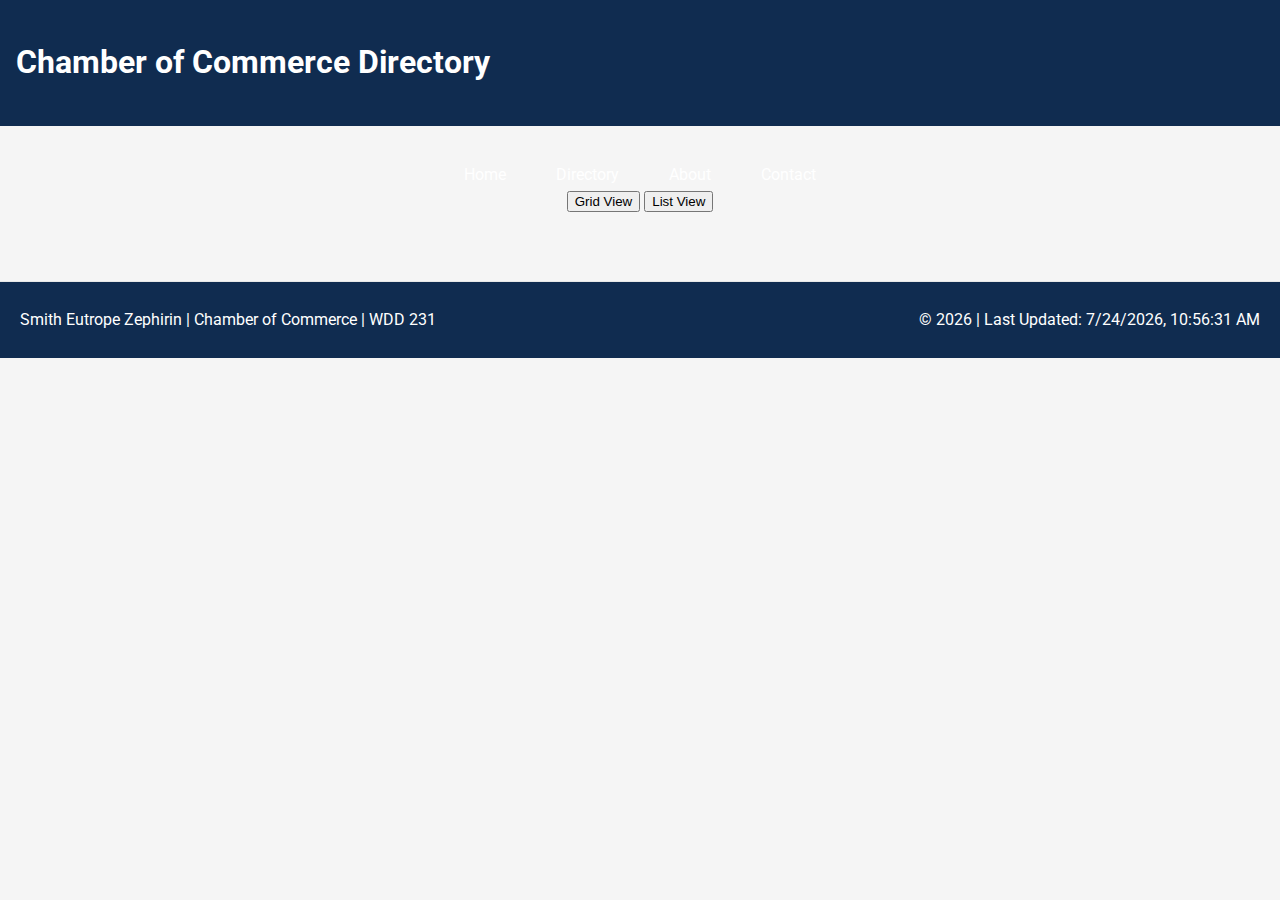
==== chamber/index.html @ 866a9b02 "Chamber Home Page" ====
<!DOCTYPE html>
<html lang="en-US">
<head>
    <meta charset="UTF-8">
    <meta name="description" content="Directory of members of the Chamber of Commerce">
    <meta name="author" content="Smith Eutrope Zephirin">
    <meta name="viewport" content="width=device-width, initial-scale=1.0">
    <title>Chamber of Commerce Directory</title>
    <link rel="stylesheet" href="styles/directory.css">
    <script src="scripts/directory.js" defer></script>
    <link rel="icon" href="images/favicon.ico" type="image/x-icon">
    <!-- Facebook Open Graph meta tags -->
    <meta property="og:title" content="Chamber of Commerce Directory">
    <meta property="og:type" content="website">
    <meta property="og:image" content="https://ssmithope.github.io/wdd231/chamber/directory.html/chamber/images/image.jpg">
    <meta property="og:url" content="https://ssmithope.github.io/wdd231/chamber/directory.html">
</head>
<body>
    <header>
        <h1>Chamber of Commerce Directory</h1>
    </header>
    <nav>
        <ul>
            <li><a href="index.html">Home</a></li>
            <li><a href="directory.html">Directory</a></li>
            <li><a href="about.html">About</a></li>
            <li><a href="contact.html">Contact</a></li>
        </ul>
        <div class="view-toggle">
            <button id="gridView">Grid View</button>
            <button id="listView">List View</button>
        </div>
    </nav>
    <main>
        <div id="cards"></div>
    </main>
    <footer>
        <p>Smith Eutrope Zephirin | Chamber of Commerce | WDD 231</p>
        <p>&copy; <span id="currentyear"></span> | Last Updated: <span id="lastModified"></span></p>
    </footer>
</body>
</html>
---- chamber/styles/directory.css ----
/* Normalize CSS */
@import url('https://necolas.github.io/normalize.css/8.0.1/normalize.css');

/* Google Fonts */
@import url('https://fonts.googleapis.com/css2?family=Roboto:wght@400;700&display=swap');

/* Apply the Google Font to the body */
body {
    font-family: 'Roboto', sans-serif;
    margin: 0;
    padding: 0;
    line-height: 1.6;
    background-color: #f5f5f5;
}

/* Layout and Basic Styles */
header, nav, main, footer {
    padding: 1em;
    margin: 0 auto;
    max-width: 1200px;
    text-align: center;
}
header, footer {
    background-color: #102c50;
    color: white;
    max-width: 1400px;
}
header {
    display: flex;
    justify-content: space-between;
    align-items: center;
    margin-bottom: 20px;
}
.logo-title {
    display: flex;
    align-items: center;
}
.logo {
    width: 50px;
    height: 50px;
    margin-right: 10px;
}
.title h1 {
    margin: 0;
    font-size: 1.5em;
}
.title p {
    margin: 0;
    font-size: 0.8em;
}
footer {
    margin-top: 20px;
}

/* Navigation Styling */
nav ul {
    display: flex;
    justify-content: center;
    list-style: none;
    padding: 0;
    margin: 0;
}
nav li {
    margin: 0 15px;
}
nav a {
    color: white;
    text-decoration: none;
    padding: 10px;
}
nav a:hover {
    background-color: #ddd;
    color: #102c50;
    border-radius: 5px;
}

/* Hero Image */
#hero {
    text-align: center;
}
#hero img {
    width: 100%;
    height: auto;
}

/* Home Sections */
#home-sections {
    display: flex;
    justify-content: space-between;
    margin: 20px 0;
}
.section {
    flex: 1;
    margin: 0 10px;
    background-color: white;
    padding: 10px;
    border: 1px solid #ccc;
    border-radius: 5px;
}
.section h3 {
    margin-top: 0;
}

/* Align h2 to the left */ 
h2 { 
    text-align: left; 
}

/* Business Listings */
#business-listings {
    display: flex;
    justify-content: space-between;
    margin: 20px 0;
}
.business {
    flex: 1;
    margin: 0 10px;
    background-color: white;
    padding: 10px;
    border: 1px solid #ccc;
    border-radius: 5px;
}
.business h3 {
    margin-top: 0;
}

/* Responsive Design */
@media (max-width: 768px) {
    header, main, footer {
        padding: 1em 10px;
    }
    nav ul {
        flex-direction: column;
        align-items: center;
    }
    nav li {
        margin: 10px 0;
    }
    #home-sections, #business-listings {
        flex-direction: column;
    }
    .section, .business {
        margin-bottom: 20px;
    }
}

/* Footer Styling */
footer {
    background-color: #102c50;
    color: white;
    padding: 20px;
    display: flex;
    justify-content: space-between;
    align-items: center;
    border-top: 1px solid #e7e7e7;
    margin-top: 20px;
}

footer p {
    margin: 5px 0;
}

.footer-left, .footer-center, .footer-right {
    flex: 1;
    text-align: center;
}

.footer-left {
    text-align: left;
    margin-left: 80px;
}

.footer-right {
    text-align: right;
    margin-right: 80px;
}

footer .social-media {
    display: flex;
    justify-content: center;
    gap: 10px;
    margin-top: 10px;
}

footer .social-media a {
    color: white;
    text-decoration: none;
}

footer .social-media a:hover {
    color: #ddd;
}

footer .social-media a i {
    font-size: 24px;
}
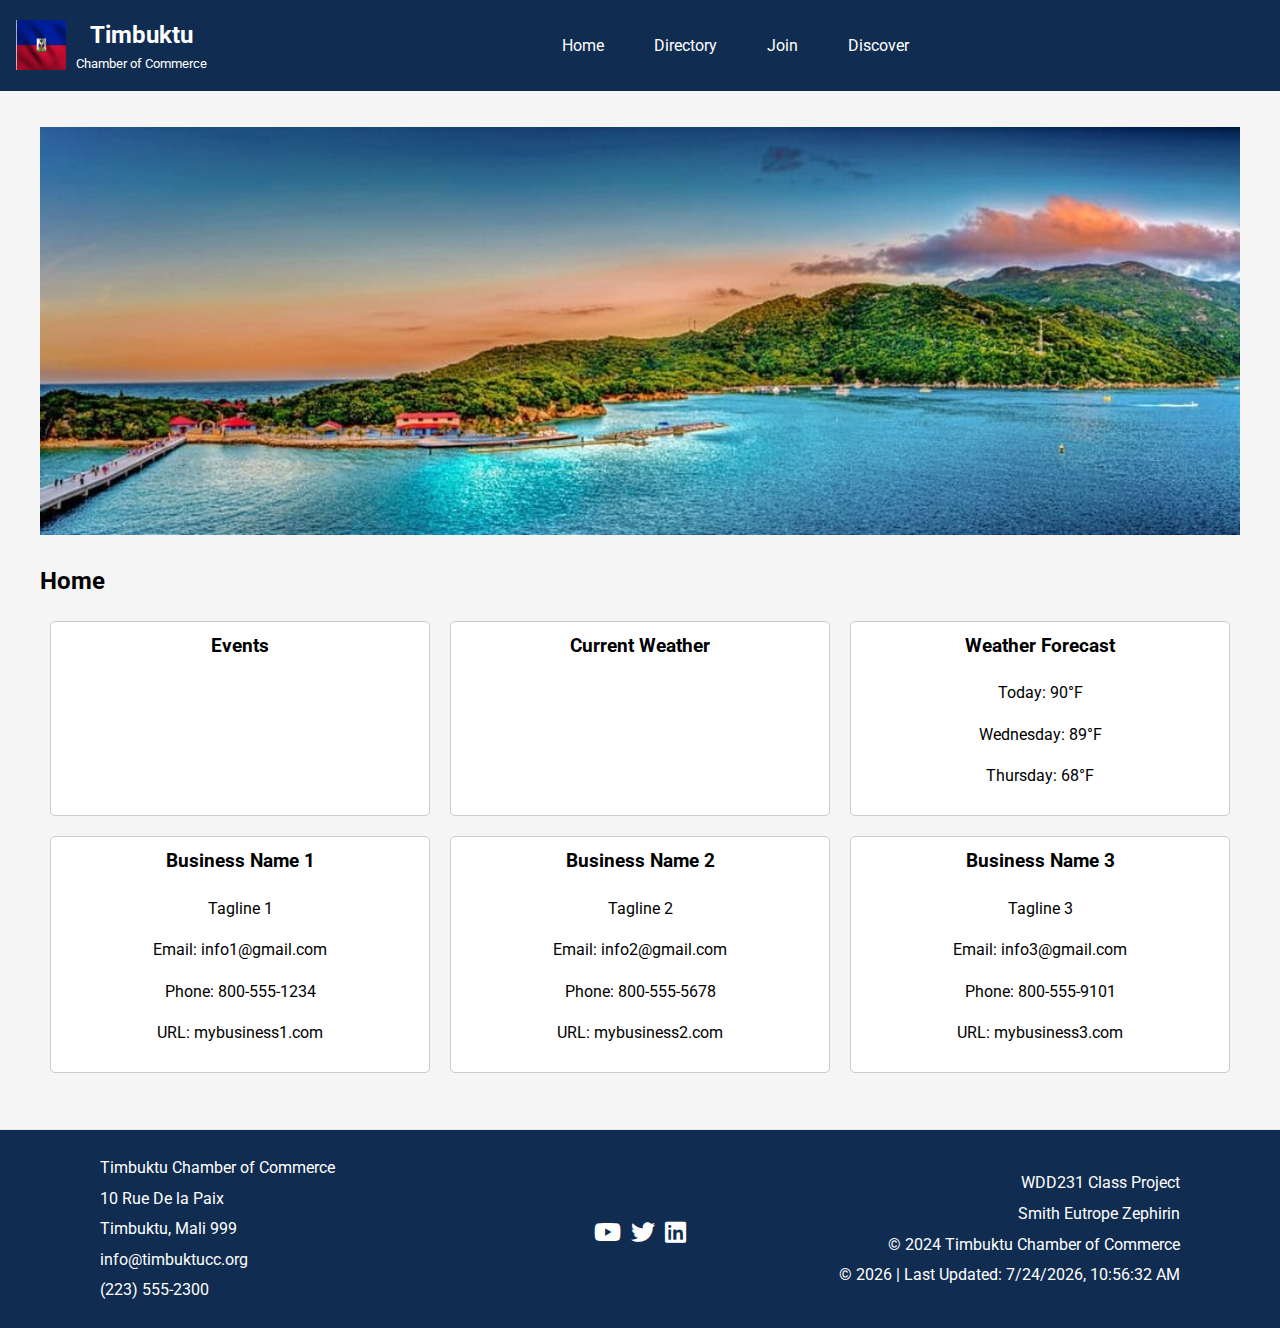
==== commit e9f2d9be: "Chamber Home Page" ====
--- a/chamber/index.html
+++ b/chamber/index.html
@@ -12,31 +12,93 @@
     <!-- Facebook Open Graph meta tags -->
     <meta property="og:title" content="Chamber of Commerce Directory">
     <meta property="og:type" content="website">
-    <meta property="og:image" content="https://ssmithope.github.io/wdd231/chamber/directory.html/chamber/images/image.jpg">
+    <meta property="og:image" content="https://ssmithope.github.io/wdd231/chamber/images/image.jpg">
     <meta property="og:url" content="https://ssmithope.github.io/wdd231/chamber/directory.html">
+    <!-- Font Awesome for social media icons -->
+    <link rel="stylesheet" href="https://cdnjs.cloudflare.com/ajax/libs/font-awesome/5.15.4/css/all.min.css">
 </head>
 <body>
     <header>
-        <h1>Chamber of Commerce Directory</h1>
+        <div class="logo-title">
+            <img src="images/logo.jpg" alt="Logo" class="logo">
+            <div class="title">
+                <h1>Timbuktu</h1>
+                <p>Chamber of Commerce</p>
+            </div>
+        </div>
+        <nav>
+            <ul>
+                <li><a href="index.html">Home</a></li>
+                <li><a href="directory.html">Directory</a></li>
+                <li><a href="join.html">Join</a></li>
+                <li><a href="discover.html">Discover</a></li>
+            </ul>
+        </nav>
     </header>
-    <nav>
-        <ul>
-            <li><a href="index.html">Home</a></li>
-            <li><a href="directory.html">Directory</a></li>
-            <li><a href="about.html">About</a></li>
-            <li><a href="contact.html">Contact</a></li>
-        </ul>
-        <div class="view-toggle">
-            <button id="gridView">Grid View</button>
-            <button id="listView">List View</button>
-        </div>
-    </nav>
     <main>
-        <div id="cards"></div>
+        <section id="hero">
+            <img src="images/hero.jpg" alt="Hero Image">
+        </section>
+        <h2>Home</h2>
+        <section id="home-sections">
+            <div class="section" id="events">
+                <h3>Events</h3>
+            </div>
+            <div class="section" id="current-weather">
+                <h3>Current Weather</h3>
+            </div>
+            <div class="section" id="weather-forecast">
+                <h3>Weather Forecast</h3>
+                <p>Today: 90°F</p>
+                <p>Wednesday: 89°F</p>
+                <p>Thursday: 68°F</p>
+            </div>
+        </section>
+        <section id="business-listings">
+            <div class="business">
+                <h3>Business Name 1</h3>
+                <p>Tagline 1</p>
+                <p>Email: info1@gmail.com</p>
+                <p>Phone: 800-555-1234</p>
+                <p>URL: mybusiness1.com</p>
+            </div>
+            <div class="business">
+                <h3>Business Name 2</h3>
+                <p>Tagline 2</p>
+                <p>Email: info2@gmail.com</p>
+                <p>Phone: 800-555-5678</p>
+                <p>URL: mybusiness2.com</p>
+            </div>
+            <div class="business">
+                <h3>Business Name 3</h3>
+                <p>Tagline 3</p>
+                <p>Email: info3@gmail.com</p>
+                <p>Phone: 800-555-9101</p>
+                <p>URL: mybusiness3.com</p>
+            </div>
+        </section>
     </main>
     <footer>
-        <p>Smith Eutrope Zephirin | Chamber of Commerce | WDD 231</p>
-        <p>&copy; <span id="currentyear"></span> | Last Updated: <span id="lastModified"></span></p>
+        <div class="footer-left">
+            <p>Timbuktu Chamber of Commerce</p>
+            <p>10 Rue De la Paix</p>
+            <p>Timbuktu, Mali 999</p>
+            <p>info@timbuktucc.org</p>
+            <p>(223) 555-2300</p>
+        </div>
+        <div class="footer-center">
+            <div class="social-media">
+                <a href="https://www.youtube.com" target="_blank"><i class="fab fa-youtube"></i></a>
+                <a href="https://www.twitter.com" target="_blank"><i class="fab fa-twitter"></i></a>
+                <a href="https://www.linkedin.com" target="_blank"><i class="fab fa-linkedin"></i></a>
+            </div>
+        </div>
+        <div class="footer-right">
+            <p>WDD231 Class Project</p>
+            <p>Smith Eutrope Zephirin</p>
+            <p>&copy; 2024 Timbuktu Chamber of Commerce</p>
+            <p>&copy; <span id="currentyear"></span> | Last Updated: <span id="lastModified"></span></p>
+        </div>
     </footer>
 </body>
 </html>
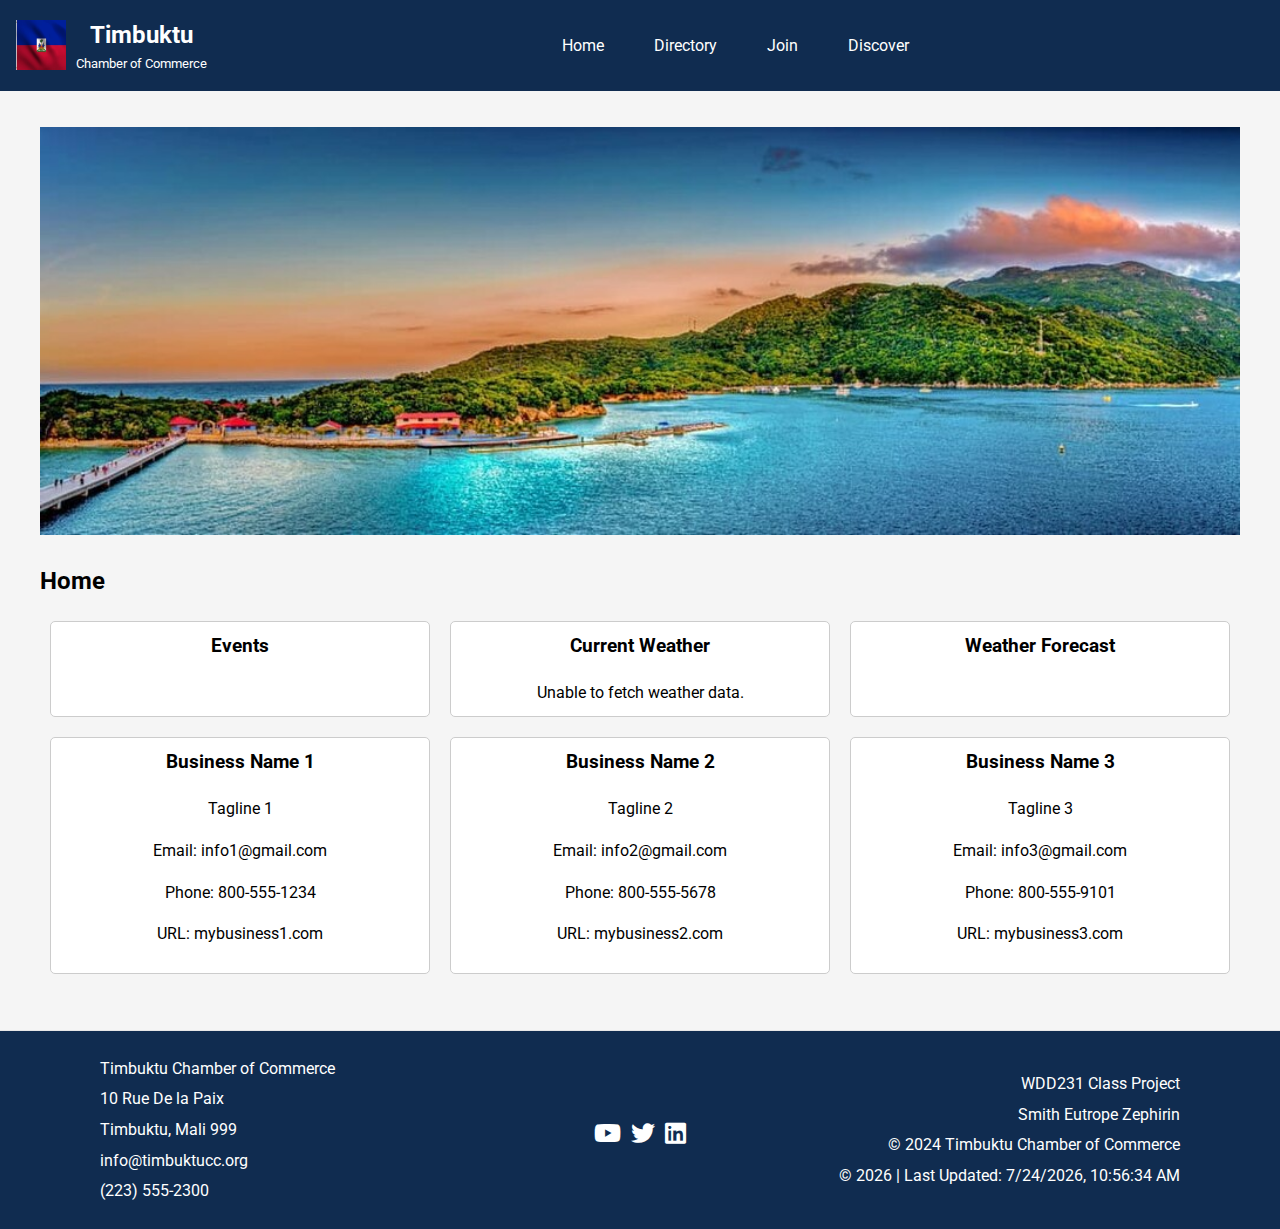
==== commit ba5d72b0: "Chamber Home Page" ====
--- a/chamber/index.html
+++ b/chamber/index.html
@@ -5,7 +5,7 @@
     <meta name="description" content="Directory of members of the Chamber of Commerce">
     <meta name="author" content="Smith Eutrope Zephirin">
     <meta name="viewport" content="width=device-width, initial-scale=1.0">
-    <title>Chamber of Commerce Directory</title>
+    <title>Chamber of Commerce</title>
     <link rel="stylesheet" href="styles/directory.css">
     <script src="scripts/directory.js" defer></script>
     <link rel="icon" href="images/favicon.ico" type="image/x-icon">
@@ -46,12 +46,13 @@
             </div>
             <div class="section" id="current-weather">
                 <h3>Current Weather</h3>
+                <div id="weather-info">
+                </div>
             </div>
             <div class="section" id="weather-forecast">
                 <h3>Weather Forecast</h3>
-                <p>Today: 90°F</p>
-                <p>Wednesday: 89°F</p>
-                <p>Thursday: 68°F</p>
+                <div id="forecast-info">
+                </div>
             </div>
         </section>
         <section id="business-listings">
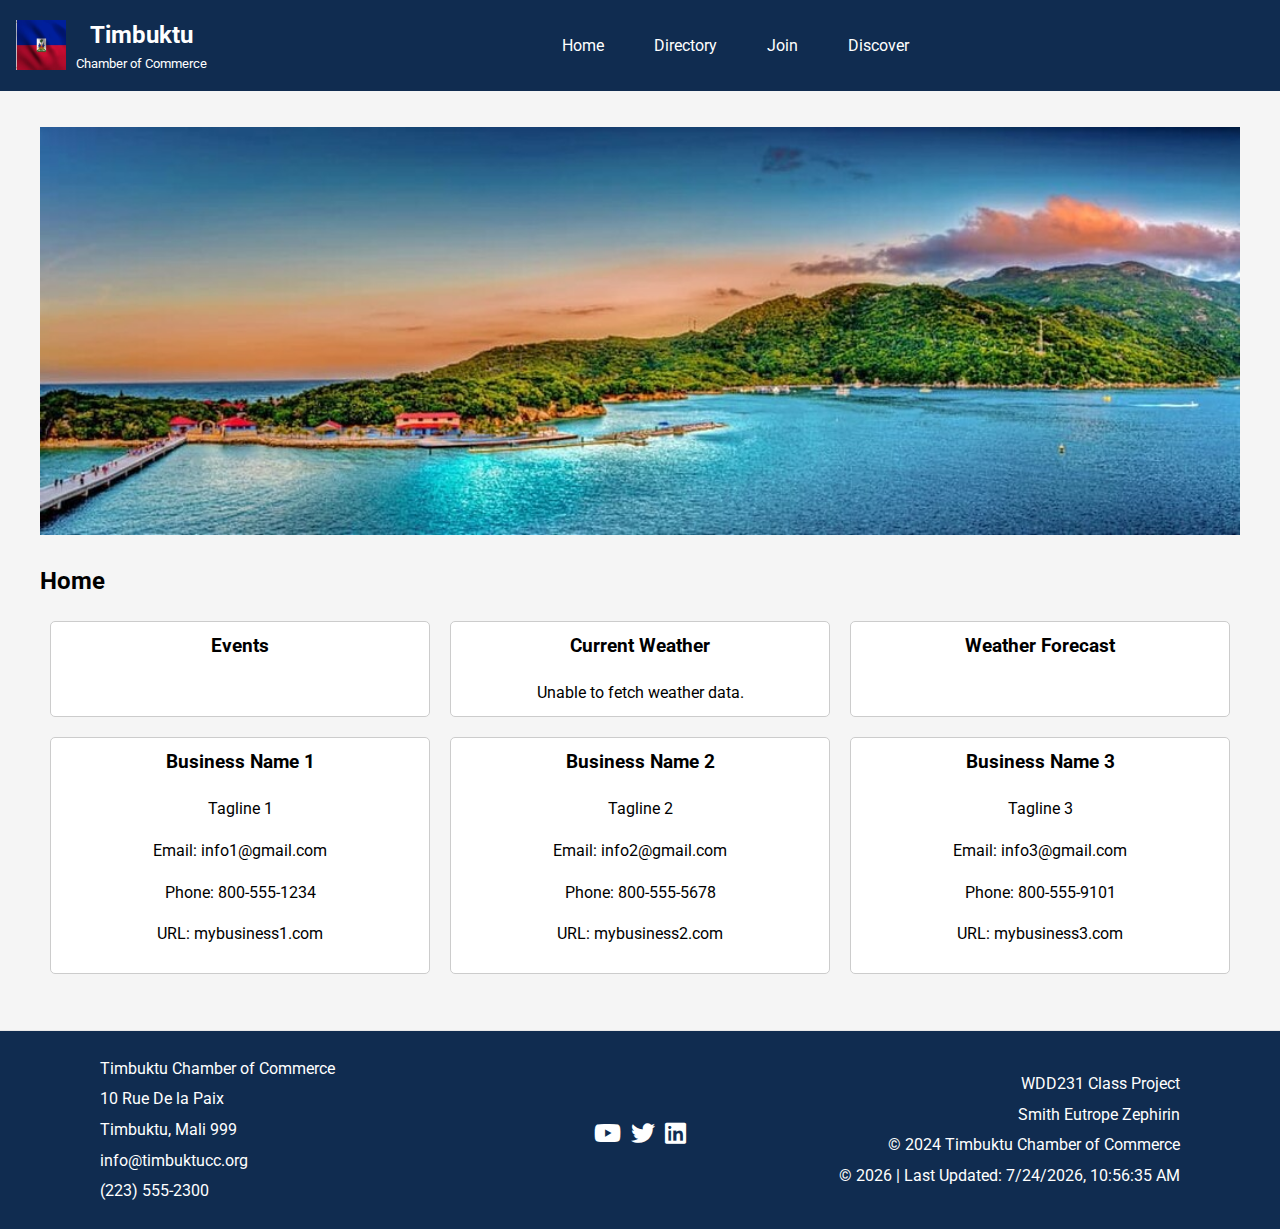
==== commit e3135533: "Chamber home page" ====
--- a/chamber/index.html
+++ b/chamber/index.html
@@ -5,7 +5,7 @@
     <meta name="description" content="Directory of members of the Chamber of Commerce">
     <meta name="author" content="Smith Eutrope Zephirin">
     <meta name="viewport" content="width=device-width, initial-scale=1.0">
-    <title>Chamber of Commerce</title>
+    <title>Chamber Home Page</title>
     <link rel="stylesheet" href="styles/directory.css">
     <script src="scripts/directory.js" defer></script>
     <link rel="icon" href="images/favicon.ico" type="image/x-icon">
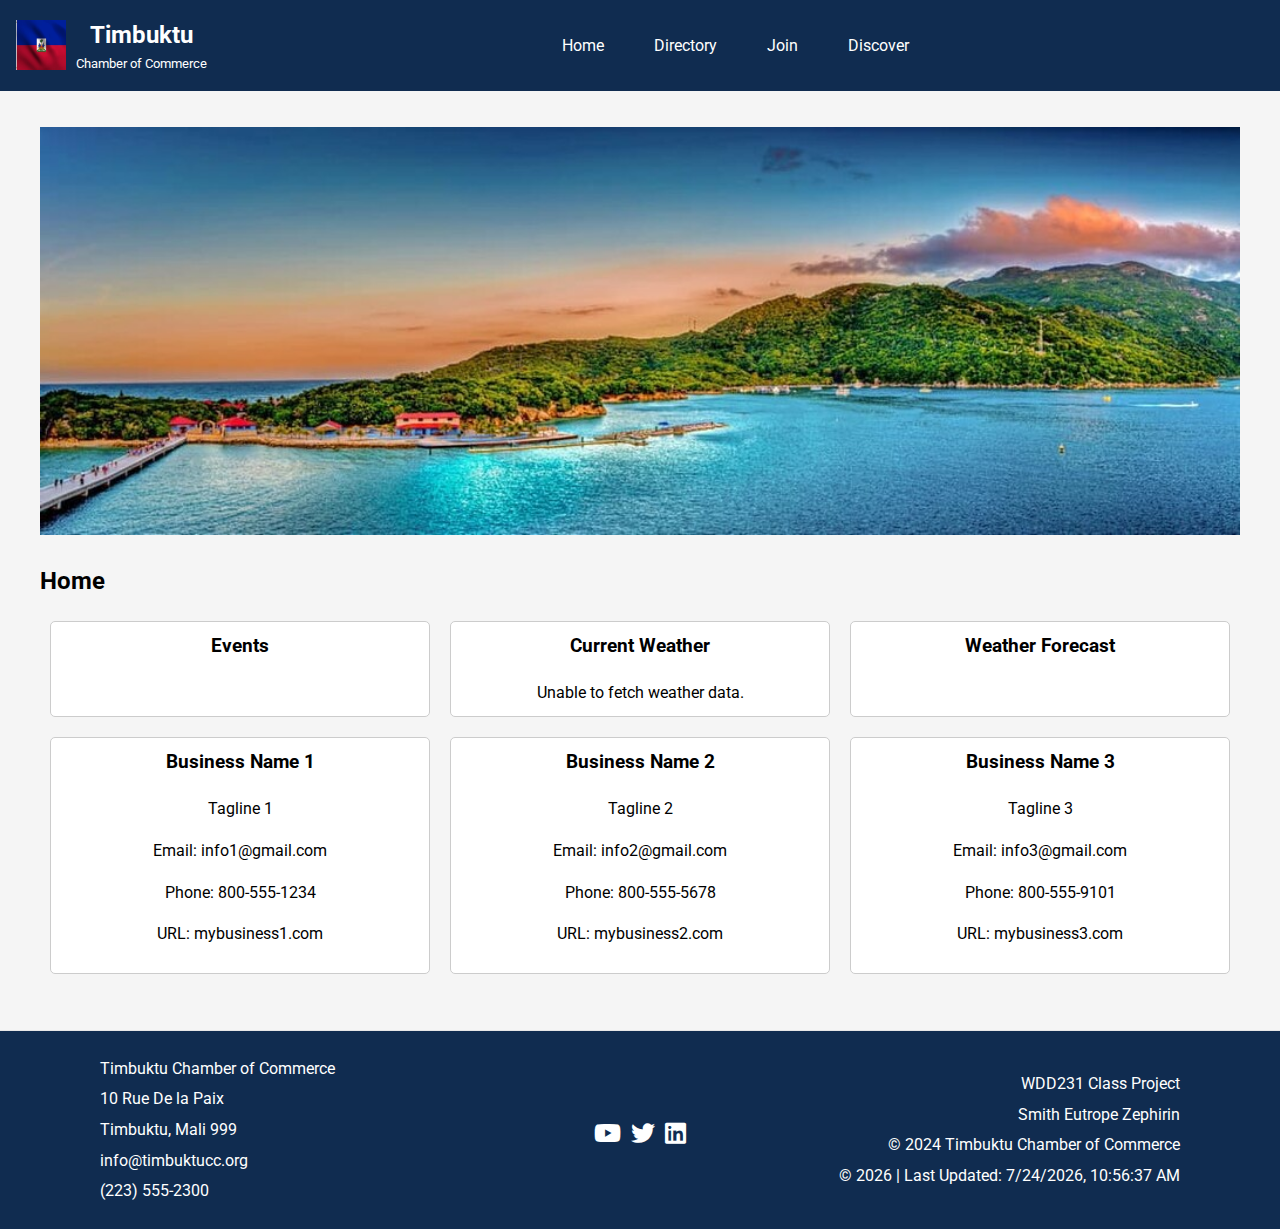
==== commit ece5d88b: "Home page" ====
--- a/chamber/index.html
+++ b/chamber/index.html
@@ -5,7 +5,7 @@
     <meta name="description" content="Directory of members of the Chamber of Commerce">
     <meta name="author" content="Smith Eutrope Zephirin">
     <meta name="viewport" content="width=device-width, initial-scale=1.0">
-    <title>Chamber Home Page</title>
+    <title>Timbuktu Chamber of Commerce - Home</title>
     <link rel="stylesheet" href="styles/directory.css">
     <script src="scripts/directory.js" defer></script>
     <link rel="icon" href="images/favicon.ico" type="image/x-icon">
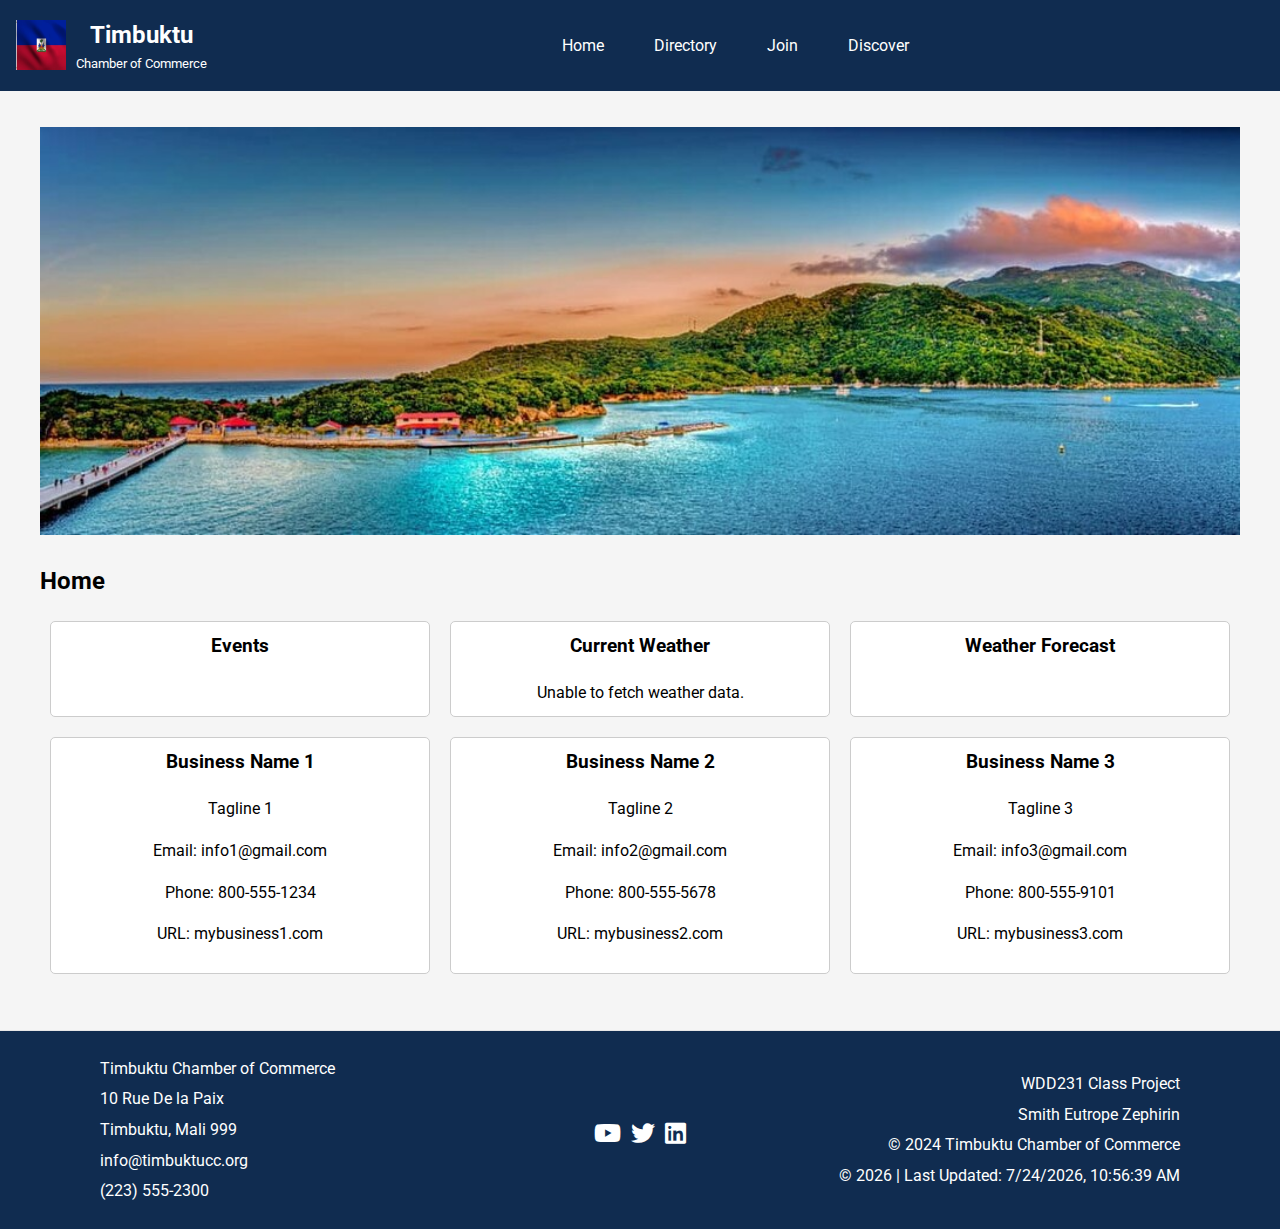
==== commit f85d0f51: "Chamber home" ====
--- a/chamber/index.html
+++ b/chamber/index.html
@@ -5,7 +5,7 @@
     <meta name="description" content="Directory of members of the Chamber of Commerce">
     <meta name="author" content="Smith Eutrope Zephirin">
     <meta name="viewport" content="width=device-width, initial-scale=1.0">
-    <title>Timbuktu Chamber of Commerce - Home</title>
+    <title>Chamber of Commerce - Home</title>
     <link rel="stylesheet" href="styles/directory.css">
     <script src="scripts/directory.js" defer></script>
     <link rel="icon" href="images/favicon.ico" type="image/x-icon">
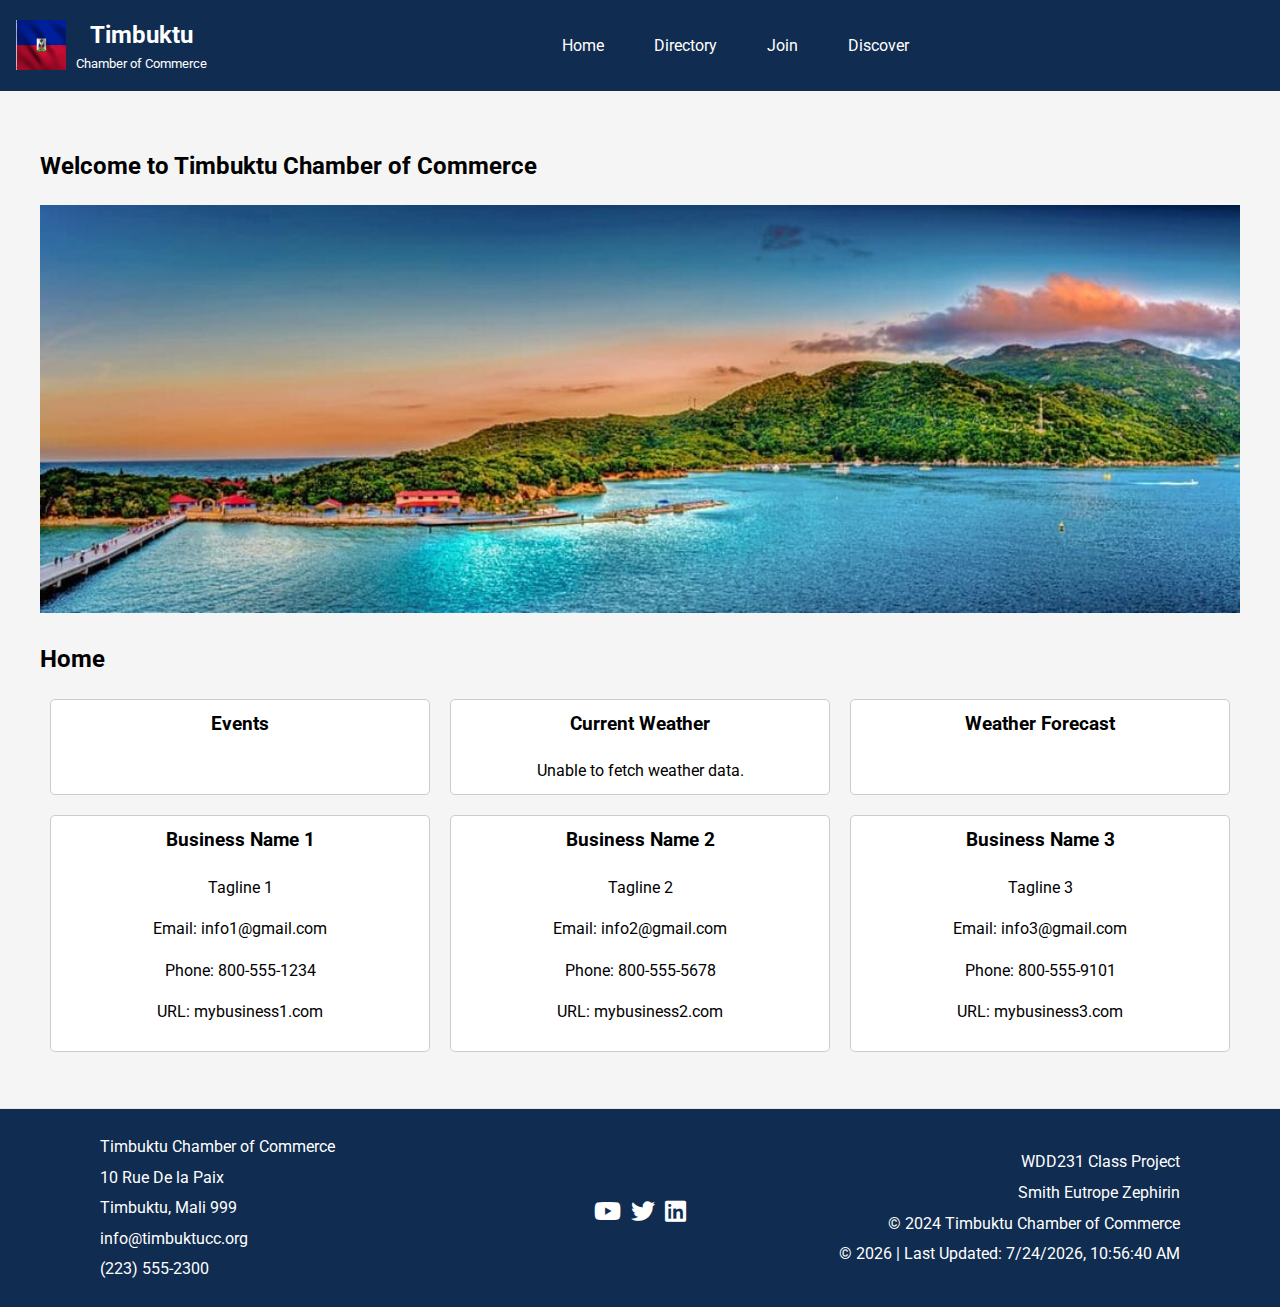
==== commit ca21c4f2: "Chamber home page" ====
--- a/chamber/index.html
+++ b/chamber/index.html
@@ -34,9 +34,10 @@
                 <li><a href="discover.html">Discover</a></li>
             </ul>
         </nav>
-    </header>
+    </header>    
     <main>
         <section id="hero">
+            <h2>Welcome to Timbuktu Chamber of Commerce</h2>
             <img src="images/hero.jpg" alt="Hero Image">
         </section>
         <h2>Home</h2>
--- a/chamber/styles/directory.css
+++ b/chamber/styles/directory.css
@@ -55,7 +55,7 @@
 /* Navigation Styling */
 nav ul {
     display: flex;
-    justify-content: center;
+    justify-content: flex-end; /* Aligns the navigation links to the right */
     list-style: none;
     padding: 0;
     margin: 0;
